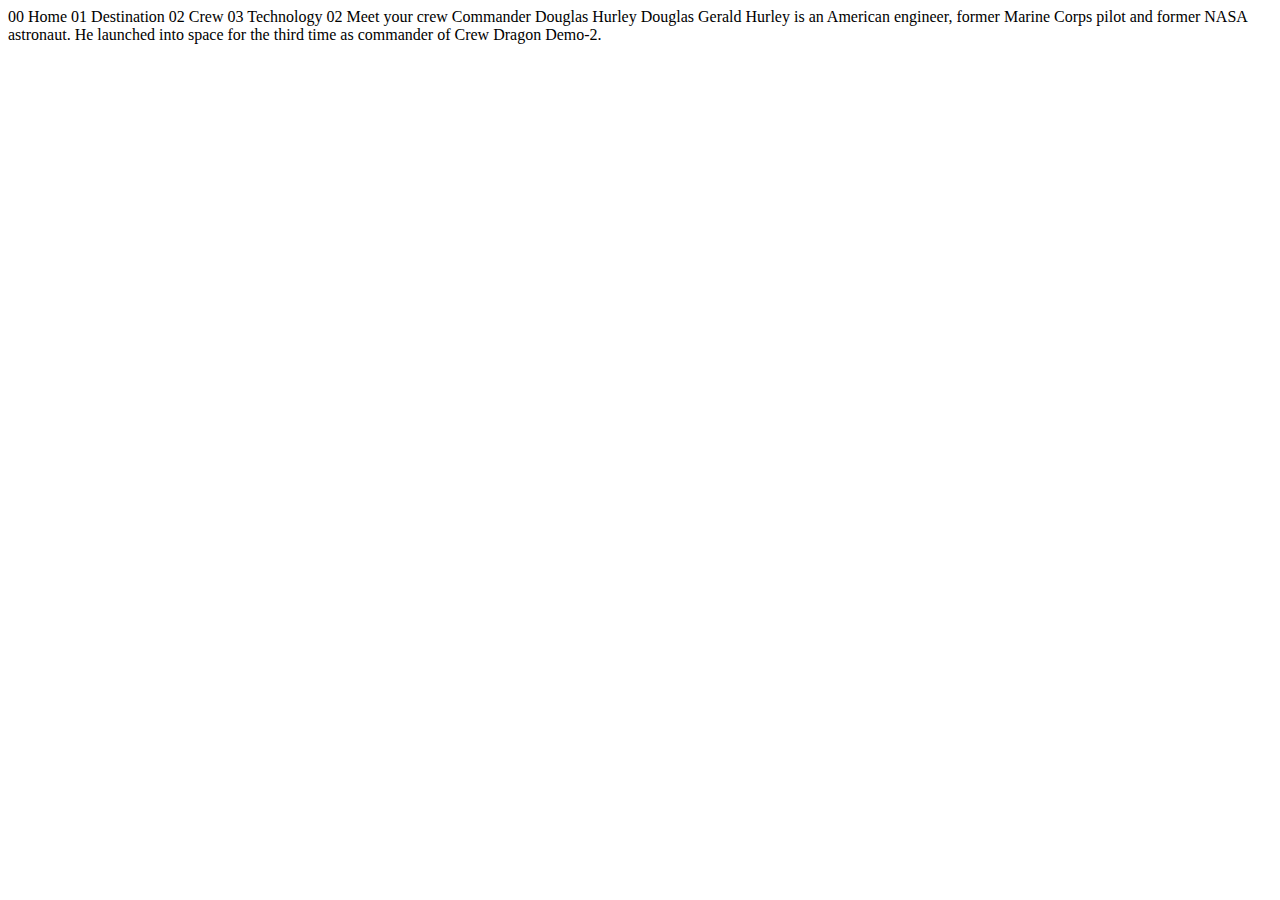
==== crew-commander.html @ 37cab344 "First Commit. Added Starter Files" ====
<!DOCTYPE html>
<html lang="en">
<head>
  <meta charset="UTF-8">
  <meta name="viewport" content="width=device-width, initial-scale=1.0">

  <link rel="icon" type="image/png" sizes="32x32" href="./assets/favicon-32x32.png">
  
  <title>Frontend Mentor | Space tourism website</title>
</head>
<body>

  00 Home
  01 Destination
  02 Crew
  03 Technology

  02 Meet your crew

  Commander
  Douglas Hurley

  Douglas Gerald Hurley is an American engineer, former Marine Corps pilot 
  and former NASA astronaut. He launched into space for the third time as 
  commander of Crew Dragon Demo-2.
</body>
</html>
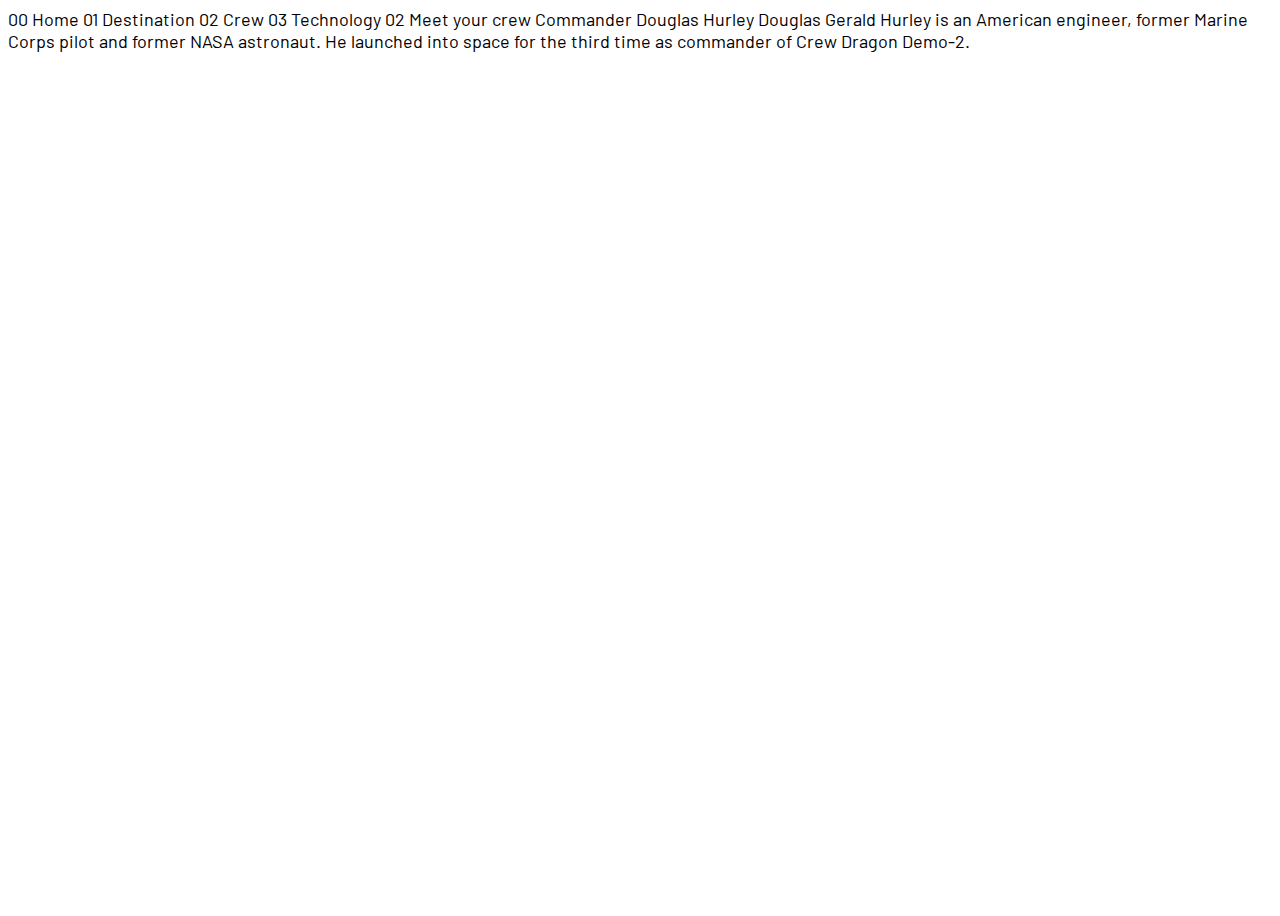
==== commit 51beab66: "added css and js folder, imported required fonts, added some base styling and started styling home p" ====
--- a/crew-commander.html
+++ b/crew-commander.html
@@ -3,8 +3,12 @@
 <head>
   <meta charset="UTF-8">
   <meta name="viewport" content="width=device-width, initial-scale=1.0">
+  <link href="https://cdn.jsdelivr.net/npm/bootstrap@5.1.3/dist/css/bootstrap.min.css" rel="stylesheet" integrity="sha384-1BmE4kWBq78iYhFldvKuhfTAU6auU8tT94WrHftjDbrCEXSU1oBoqyl2QvZ6jIW3" crossorigin="anonymous">
+  <script src="https://cdn.jsdelivr.net/npm/bootstrap@5.1.3/dist/js/bootstrap.bundle.min.js" integrity="sha384-ka7Sk0Gln4gmtz2MlQnikT1wXgYsOg+OMhuP+IlRH9sENBO0LRn5q+8nbTov4+1p" crossorigin="anonymous"></script>
+
 
   <link rel="icon" type="image/png" sizes="32x32" href="./assets/favicon-32x32.png">
+  <link rel="stylesheet" href="assets/css/style.css">
   
   <title>Frontend Mentor | Space tourism website</title>
 </head>
--- a/assets/css/style.css
+++ b/assets/css/style.css
@@ -0,0 +1,68 @@
+@import url('https://fonts.googleapis.com/css2?family=Barlow&family=Barlow+Condensed&family=Bellefair&display=swap');
+:root{
+    --color1: #0B0D17;
+    --color2: #D0D6F9;
+    --color3: #FFFFFF;
+}
+body{
+    font: 18px 'Barlow', sans-serif;
+    height: 100vh;
+}
+h1{
+    font: 150px 'Bellefair', serif;
+}
+h2{
+    font: 100px 'Bellefair', serif;
+}
+
+h3{
+    font: 56px 'Bellefair', serif;
+}
+h4{
+    font: 32px 'Bellefair', serif;
+}
+h5{
+    font: 28px 'Barlow Condensed', sans-serif;
+    letter-spacing: 4.75px;
+}
+.sh1{
+    font: 28px 'Bellfair', serif;
+}
+.sh2{
+    font: 14px 'Barlow Condensed', sans-serif;
+    letter-spacing: 2.35px;
+}
+nav{
+    font: 16px 'Barlow Condensed', sans-serif;
+    letter-spacing: 2.7px;
+}
+/* Create media styling for laptop screen */
+@media screen and (max-width: 1024px){
+    body{
+        font-size: 15px;
+    }
+    h1{
+        font-size: 100px;
+    }
+    h2{
+        font-size: 80px;
+    }
+    h3{
+        font-size: 40px;
+    }
+    h4{
+        font-size: 24px;
+    }
+    h5{
+        font-size: 16px;
+    }
+    .sh1{
+        font-size: 28px;
+    }
+    .sh2{
+        font-size: 12px;
+    }
+    nav{
+        font-size: 16px;
+    }
+}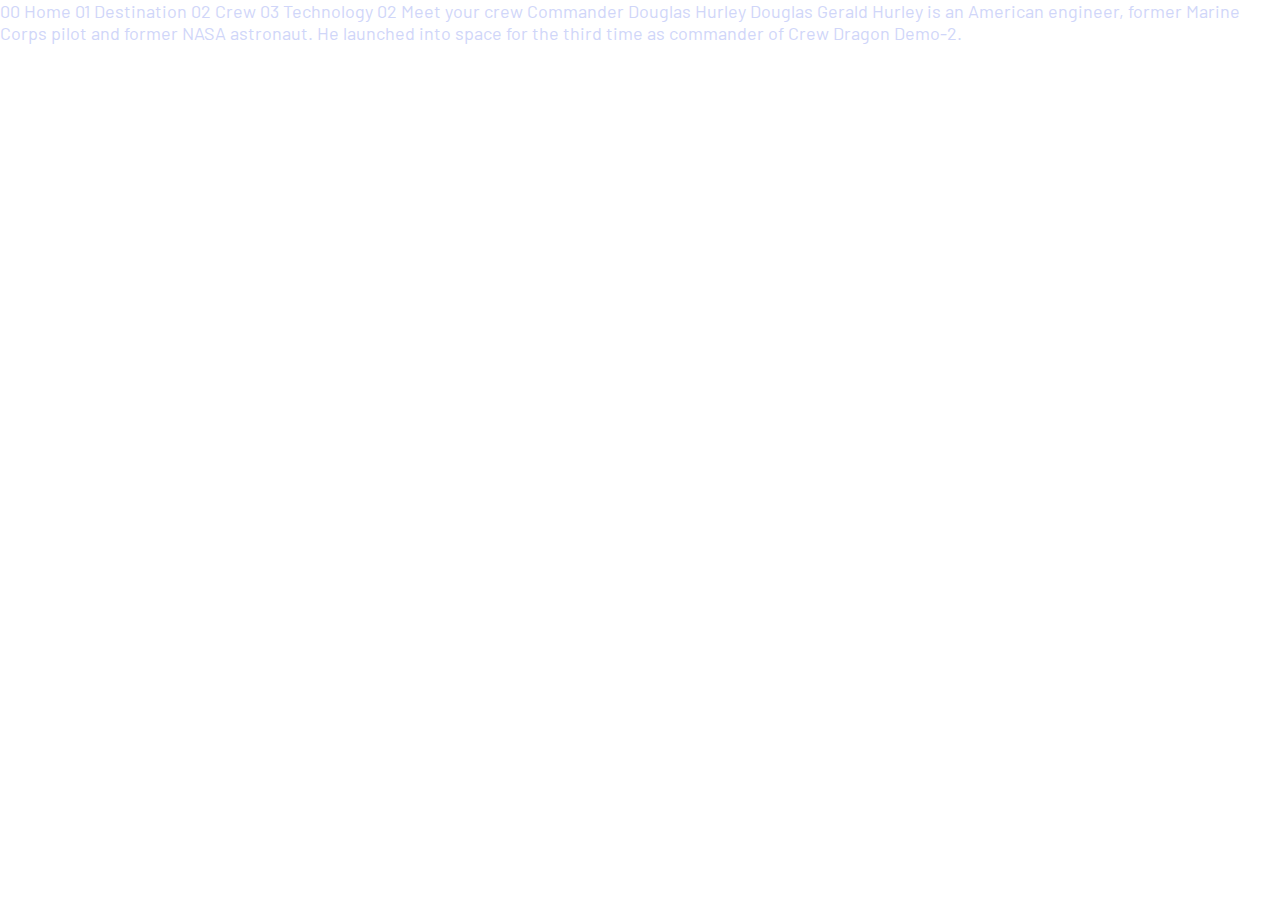
==== commit f067eb22: "Finished the home page styling and majority of the base styling" ====
--- a/crew-commander.html
+++ b/crew-commander.html
@@ -3,8 +3,7 @@
 <head>
   <meta charset="UTF-8">
   <meta name="viewport" content="width=device-width, initial-scale=1.0">
-  <link href="https://cdn.jsdelivr.net/npm/bootstrap@5.1.3/dist/css/bootstrap.min.css" rel="stylesheet" integrity="sha384-1BmE4kWBq78iYhFldvKuhfTAU6auU8tT94WrHftjDbrCEXSU1oBoqyl2QvZ6jIW3" crossorigin="anonymous">
-  <script src="https://cdn.jsdelivr.net/npm/bootstrap@5.1.3/dist/js/bootstrap.bundle.min.js" integrity="sha384-ka7Sk0Gln4gmtz2MlQnikT1wXgYsOg+OMhuP+IlRH9sENBO0LRn5q+8nbTov4+1p" crossorigin="anonymous"></script>
+  
 
 
   <link rel="icon" type="image/png" sizes="32x32" href="./assets/favicon-32x32.png">
--- a/assets/css/style.css
+++ b/assets/css/style.css
@@ -3,13 +3,48 @@
     --color1: #0B0D17;
     --color2: #D0D6F9;
     --color3: #FFFFFF;
+    --color4: #24262F;
+}
+* {
+  box-sizing: border-box;
+}
+html{
+    scroll-behavior: smooth;
+    margin: 0px;
+    padding: 0px;
+    height: 100%;
+    width: 100%;
 }
 body{
     font: 18px 'Barlow', sans-serif;
-    height: 100vh;
+    height: 100%;
+    color: var(--color2);
+    margin: 0px;
+    padding: 0px;
+    height: 100%;
+    width: 100%;
+}
+hr {
+    margin: 1rem 0;
+    color: inherit;
+    background-color: currentColor;
+    border: 0;
+    opacity: 0.25;
+}
+  
+hr:not([size]) {
+height: 1px;
+}
+h1,h2,h3,h4,h5{
+    text-transform: uppercase;
+    margin: 0px;
+    padding: 0px;
 }
 h1{
     font: 150px 'Bellefair', serif;
+    margin: 24px 0px;
+    text-transform: uppercase;
+    color: var(--color3);
 }
 h2{
     font: 100px 'Bellefair', serif;
@@ -23,7 +58,10 @@
 }
 h5{
     font: 28px 'Barlow Condensed', sans-serif;
+    color: var(--color2);
     letter-spacing: 4.75px;
+    text-transform: uppercase;
+    margin: 0px;
 }
 .sh1{
     font: 28px 'Bellfair', serif;
@@ -32,26 +70,100 @@
     font: 14px 'Barlow Condensed', sans-serif;
     letter-spacing: 2.35px;
 }
+a{
+    text-decoration: none;
+    color: var(--color3);
+}
+
+/* My st */
 nav{
     font: 16px 'Barlow Condensed', sans-serif;
     letter-spacing: 2.7px;
-}
-/* Create media styling for laptop screen */
-@media screen and (max-width: 1024px){
+    margin-top: 40px;
+    margin-left: 55px;
+    display: flex;
+    justify-content: space-between;
+    align-items: center;
+}
+nav div{
+    display: flex;
+    align-items: center;
+}
+nav ul{
+    list-style: none;
+    display: flex;
+    background-color: #00000000;
+    backdrop-filter: blur(81px);
+    padding: 39px 165px 38px 123px;
+    margin: 0px;
+}
+nav ul li{
+    position: relative;
+    margin-right: 48px;
+    text-transform: uppercase;
+    height: 200%;
+}
+nav ul li b{
+    font-weight: bold;
+}
+nav ul li a{
+    text-decoration: none;
+    color: var(--color3);
+}
+nav ul li a::after{
+    position: absolute;
+    top: 50%;
+    left: 50%;
+    transform: translate(-50%, -50%);
+    content: '';
+    opacity: 0;
+    display: block;
+    width: 100%;
+    height: 4px;
+    background-color: var(--color3);
+    margin-top: 35px;
+    margin-bottom: 1px;
+    transition: all 0.6s;
+}
+nav ul li a:hover::after, nav ul li a.active::after{
+    opacity: 1;
+}
+nav .harmburger{
+    display: none;
+}
+.close-btn{
+    display: none;
+}
+
+main{
+    display: grid;
+    grid-template-columns: 1fr 1fr;
+    margin-left: 165px;
+    margin-top: 30vh;
+}
+    
+/* Classes */
+.flex-r{
+    display: flex;
+    justify-content: right;
+}
+
+@media screen and (max-width: 767px){
     body{
         font-size: 15px;
     }
     h1{
-        font-size: 100px;
+        font-size: 80px;
+        line-height: 95%;
     }
     h2{
-        font-size: 80px;
+        font-size: 60px;
     }
     h3{
         font-size: 40px;
     }
     h4{
-        font-size: 24px;
+        font-size: 20px;
     }
     h5{
         font-size: 16px;
@@ -65,4 +177,70 @@
     nav{
         font-size: 16px;
     }
+    nav ul li{
+        padding-right: 37px;
+        height: auto;
+        width: auto;
+    }
+    nav ul{
+        display: none;
+    }
+    nav{
+        padding: 0px;
+        margin: 0px;
+        padding: 1.6em 1.6em 0px 1.6em;
+    }
+    main{
+        grid-template-columns: 1fr;
+        margin:24px
+    }
+    .main {
+        margin-top: 48px;
+        text-align: center;
+    }
+    main p{
+        line-height: 25px;
+    }
+    nav ul{
+        position: absolute;
+        z-index: 10001;
+        top: 0;
+        right: -100%;
+        display: block;
+        width: 70vw;
+        height: 100vh;
+        margin: 0px;
+        padding: 2.0em 1.6em 0px 2em;
+        transition: right 0.6s;
+    }
+    .close-btn, .open-btn{
+        display: block;
+        background: none;
+        border: none;
+    }
+    nav ul li{
+        margin: 0px;
+        padding: 1.0em 0em;
+
+    }
+    nav ul li a{
+        width: 100%;
+        height: 100%;
+    }
+    nav ul li a::after{
+        top: 50%;
+        left: 100%;
+        right: 0;
+        width: 4px;
+        height: 70%;
+        margin: 0px;
+        padding: 0px;
+        transform: translateY(-50%);
+    }
+    nav ul div {
+        margin-bottom: 6.65em;
+    }
+    nav ul.show{
+        right: 0;
+    }
 }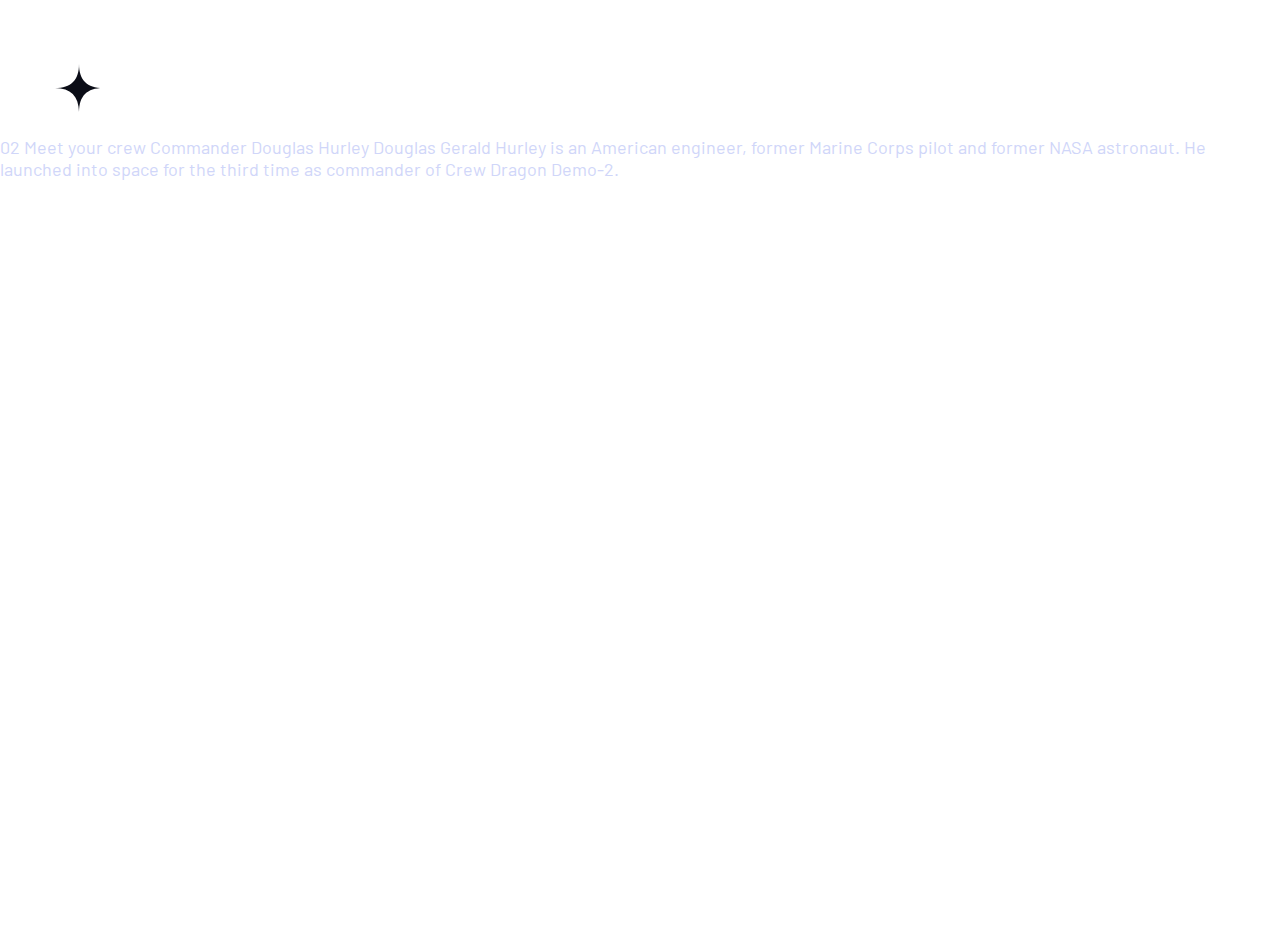
==== commit 5fe82c2b: "started working on the other pages. Destination page first" ====
--- a/crew-commander.html
+++ b/crew-commander.html
@@ -6,17 +6,29 @@
   
 
 
-  <link rel="icon" type="image/png" sizes="32x32" href="./assets/favicon-32x32.png">
+  <link rel="icon" type="image/svg" sizes="32x32" href="./assets/shared/logo.svg">
   <link rel="stylesheet" href="assets/css/style.css">
+  <link rel="stylesheet" href="assets/css/crew.css">
   
   <title>Frontend Mentor | Space tourism website</title>
 </head>
 <body>
 
-  00 Home
-  01 Destination
-  02 Crew
-  03 Technology
+  <nav>
+    <div>
+      <img src="assets/shared/logo.svg" alt="Logo">
+    </div>
+    <div class="harmburger">
+      <button class="open-btn"><img src="assets/shared/icon-hamburger.svg" alt="icon-hamburger"></button>
+    </div>
+    <ul>
+      <div class="flex-r"><button class="close-btn"><img src="assets/shared/icon-close.svg" alt="icon-close"></button></div>
+      <li><a href="index.html"><b>00</b> Home</a></li>
+      <li><a href="destination-moon.html"><b>01</b> Destination</a></li>
+      <li><a class="active" href="crew-commander.html"><b>02</b> Crew</a></li>
+      <li><a href="technology-vehicle.html"><b>03</b> Technology</a></li>
+    </ul>
+  </nav>
 
   02 Meet your crew
 
@@ -26,5 +38,6 @@
   Douglas Gerald Hurley is an American engineer, former Marine Corps pilot 
   and former NASA astronaut. He launched into space for the third time as 
   commander of Crew Dragon Demo-2.
+  <script src="assets/js/main.js"></script>
 </body>
 </html>--- a/assets/css/style.css
+++ b/assets/css/style.css
@@ -139,6 +139,7 @@
     display: grid;
     grid-template-columns: 1fr 1fr;
     margin-left: 165px;
+    margin-right: 165px;
     margin-top: 30vh;
 }
     
@@ -148,6 +149,37 @@
     justify-content: right;
 }
 
+
+/* Tablet view */
+@media screen and (min-width: 768px) and (max-width: 1023px) {
+    body{
+        font-size: 16px;
+    }
+    h5{
+        font-size: 20px;
+    }
+    main{
+        text-align: center;
+        grid-template-columns: 1fr;
+        margin-top: 10vh;
+    }
+    nav{
+        margin-top: 0px;
+    }
+    nav ul {
+        padding: 39px 46px 39px 48px;
+    }
+    nav ul li{
+        margin-right: 37px;
+    }
+    nav ul li b{
+        display: none;
+    }
+    
+}
+
+
+/* Mobile view */
 @media screen and (max-width: 767px){
     body{
         font-size: 15px;
@@ -201,8 +233,11 @@
     main p{
         line-height: 25px;
     }
+    nav{
+        overflow: hidden;
+    }
     nav ul{
-        position: absolute;
+        position: fixed;
         z-index: 10001;
         top: 0;
         right: -100%;
@@ -240,6 +275,9 @@
     nav ul div {
         margin-bottom: 6.65em;
     }
+    nav .harmburger{
+        display: block;
+    }
     nav ul.show{
         right: 0;
     }
